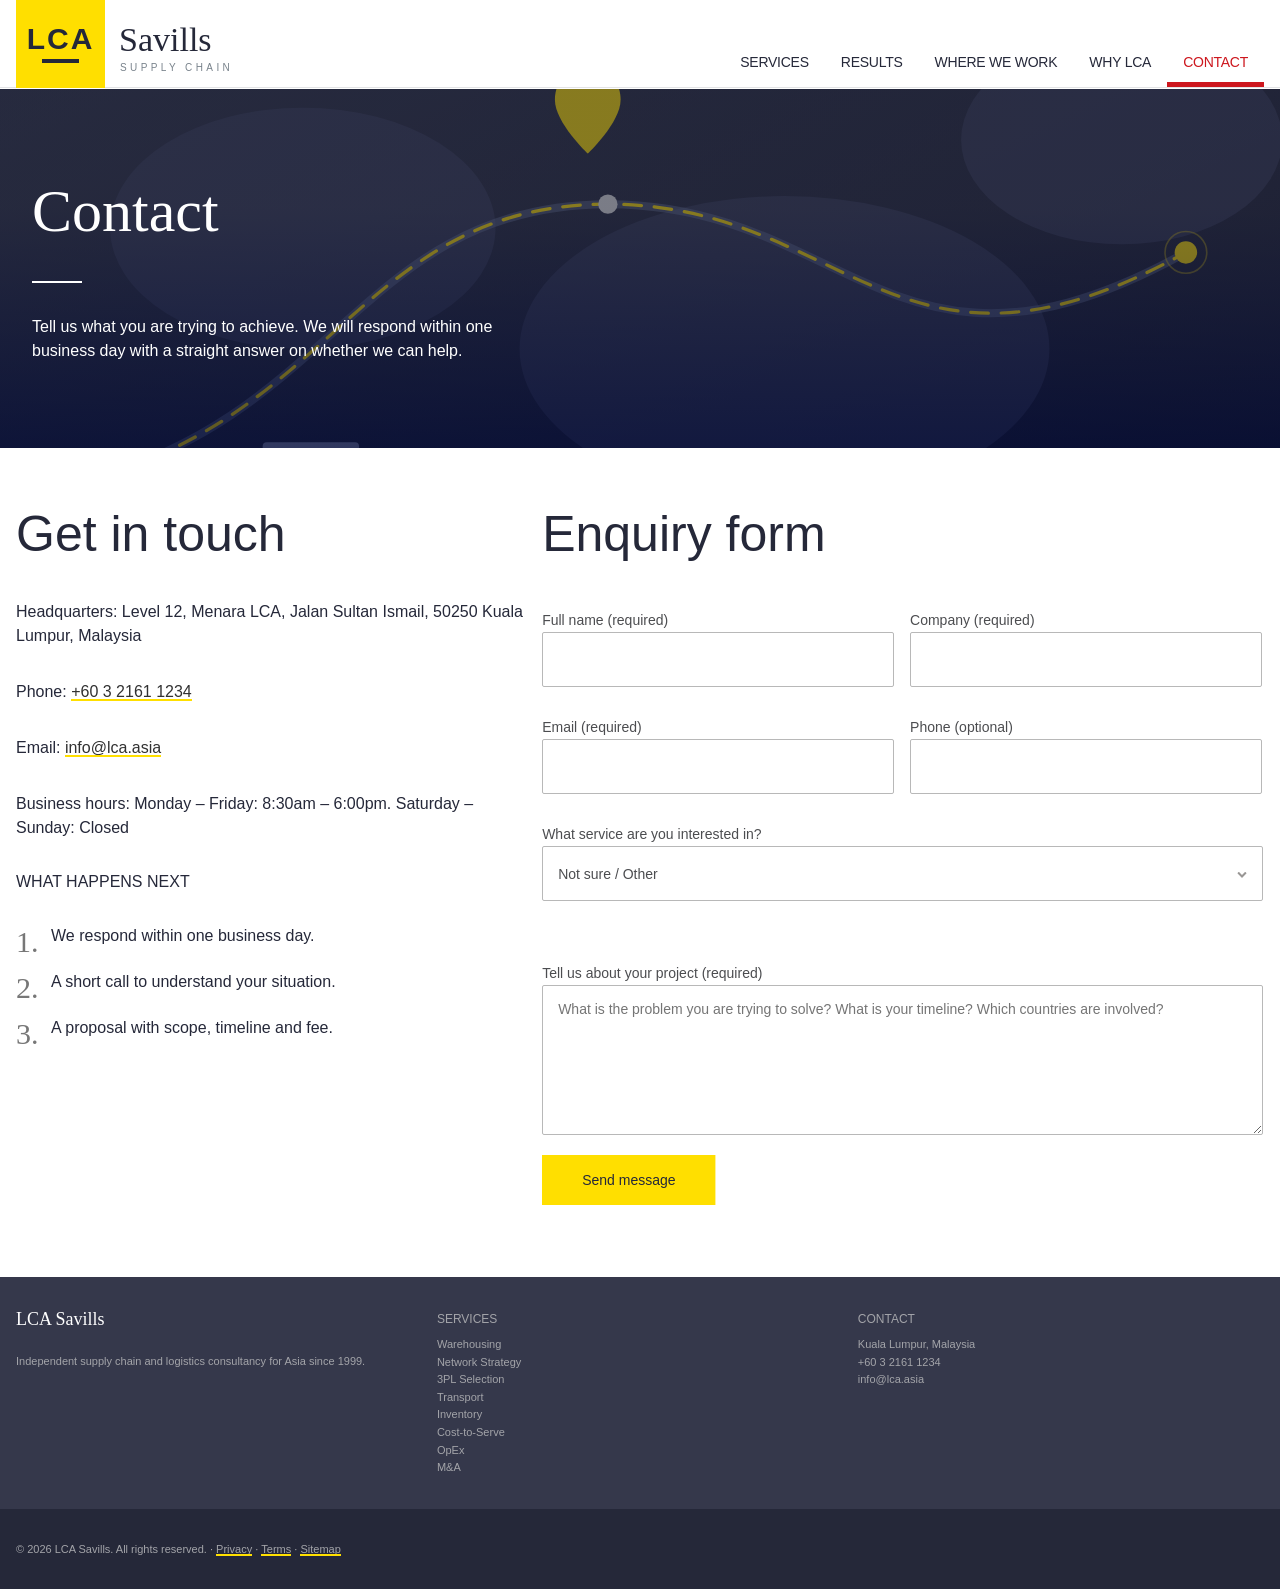
==== contact.html @ d0bd8bb9 "LCA Savills site" ====
<!DOCTYPE html>
<html lang="en">
<head>
<meta charset="utf-8">
<meta name="viewport" content="width=device-width, initial-scale=1">
<title>Contact — LCA Savills</title>
<meta name="description" content="Tell us what you are trying to achieve. We will respond within one business day with a straight answer on whether we can help.">
<link rel="icon" href="assets/favicon.svg" type="image/svg+xml">
<link rel="stylesheet" href="css/savills-core.css">
<link rel="stylesheet" href="css/demo.css">
</head>
<body>
<header class="sv-header">
  <div class="sv-header__wrap">
    <div class="sv-header__inner">
      <a class="sv-header__home" href="index.html" aria-label="LCA Savills — home">
        <img class="sv-header__logo" src="assets/lca-logo.svg" alt="LCA Savills">
      </a>
      <ul class="sv-header__tool-set">
        <li class="sv-header__tool-item sv--menu sv-view-lt-lrg">
          <button class="sv-header__tool-action" type="button" data-nav-open>
            <span>Menu</span>
          </button>
        </li>
      </ul>
      <nav class="sv-nav sv-nav--outer" data-nav aria-label="Main navigation">
        <div class="sv-nav__lead sv-view-lt-lrg">
          <p class="sv-nav__heading">LCA Savills</p>
          <button class="sv-nav__close" type="button" data-nav-close><span>Close</span></button>
        </div>
        <ul class="sv-nav__items">
          <li class="sv-nav__item"><a class="sv-nav__label" href="services.html">Services</a></li>
          <li class="sv-nav__item"><a class="sv-nav__label" href="results.html">Results</a></li>
          <li class="sv-nav__item"><a class="sv-nav__label" href="where-we-work.html">Where We Work</a></li>
          <li class="sv-nav__item"><a class="sv-nav__label" href="why-lca.html">Why LCA</a></li>
          <li class="sv-nav__item sv--active"><a class="sv-nav__label" href="contact.html">Contact</a></li>
        </ul>
      </nav>
    </div>
  </div>
</header>

<main>

  <div class="sv-page-banner demo-hero">
    <span class="sv-image-treatment sv--type-7">
      <img src="assets/hero-transport.svg" alt="">
    </span>
    <div class="sv-page-banner__content">
      <div class="sv-contained">
        <h1 class="sv-page-banner__title">Contact</h1>
        <p class="sv-page-banner__intro">Tell us what you are trying to achieve. We will respond within one business day with a straight answer on whether we can help.</p>
      </div>
    </div>
  </div>

  <section class="sv-contained demo-section">
    <div class="sv-row">
      <div class="sv-col sv--sml-5">
        <h2 class="sv-text-section-heading sv--lrg">Get in touch</h2>
        <p class="sv-copy"><strong>Headquarters:</strong> Level 12, Menara LCA, Jalan Sultan Ismail, 50250 Kuala Lumpur, Malaysia</p>
        <p class="sv-copy"><strong>Phone:</strong> <a href="tel:+60321611234">+60 3 2161 1234</a></p>
        <p class="sv-copy"><strong>Email:</strong> <a href="mailto:info@lca.asia">info@lca.asia</a></p>
        <p class="sv-copy"><strong>Business hours:</strong> Monday &ndash; Friday: 8:30am &ndash; 6:00pm. Saturday &ndash; Sunday: Closed</p>
        <h3 class="sv-copy-heading demo-mt-2">What happens next</h3>
        <ol class="sv-list sv--numbers">
          <li>We respond within one business day.</li>
          <li>A short call to understand your situation.</li>
          <li>A proposal with scope, timeline and fee.</li>
        </ol>
      </div>
      <div class="sv-col sv--sml-7">
        <h2 class="sv-text-section-heading sv--lrg">Enquiry form</h2>
        <form class="sv--static" data-demo-form novalidate>
          <div class="sv-row">
            <div class="sv-col sv--sml-6">
              <div class="sv-custom-input">
                <label for="f-name">Full name (required)</label>
                <input type="text" id="f-name" name="name" autocomplete="name" required>
              </div>
            </div>
            <div class="sv-col sv--sml-6">
              <div class="sv-custom-input">
                <label for="f-company">Company (required)</label>
                <input type="text" id="f-company" name="company" autocomplete="organization" required>
              </div>
            </div>
          </div>
          <div class="sv-row">
            <div class="sv-col sv--sml-6">
              <div class="sv-custom-input">
                <label for="f-email">Email (required)</label>
                <input type="email" id="f-email" name="email" autocomplete="email" required>
              </div>
            </div>
            <div class="sv-col sv--sml-6">
              <div class="sv-custom-input">
                <label for="f-phone">Phone (optional)</label>
                <input type="tel" id="f-phone" name="phone" autocomplete="tel">
              </div>
            </div>
          </div>
          <div class="sv-custom-input">
            <label for="f-service">What service are you interested in?</label>
            <select id="f-service" name="service">
              <option>Warehousing, End to End</option>
              <option>Network Strategy</option>
              <option>3PL Selection</option>
              <option>Transport &amp; Last Mile</option>
              <option>Inventory &amp; Forecasting</option>
              <option>Cost-to-Serve</option>
              <option>Operational Excellence</option>
              <option>M&amp;A Support</option>
              <option selected>Not sure / Other</option>
            </select>
          </div>
          <div class="sv-custom-input">
            <label for="f-message">Tell us about your project (required)</label>
            <textarea id="f-message" name="message" placeholder="What is the problem you are trying to solve? What is your timeline? Which countries are involved?" required></textarea>
          </div>
          <button class="sv-button" type="submit">Send message</button>
        </form>
        <div data-form-success hidden>
          <p class="sv-successful-result__message">Thank you &mdash; We have received your message and will respond within one business day. If your matter is urgent, please call us on <a href="tel:+60321611234">+60 3 2161 1234</a>.</p>
        </div>
      </div>
    </div>
  </section>

</main>

<footer class="sv-footer">
  <div class="sv-contained">
    <div class="sv-footer__inner">
      <div class="sv-row">
        <div class="sv-col sv--sml-4 sv-footer__info">
          <h2 class="sv-footer__heading">LCA Savills</h2>
          <ul class="sv-footer__list">
            <li class="sv-footer__list-item">Independent supply chain and logistics consultancy for Asia since 1999.</li>
          </ul>
        </div>
        <div class="sv-col sv--sml-4">
          <h2 class="sv-footer__subheading">Services</h2>
          <ul class="sv-footer__list">
            <li class="sv-footer__list-item"><a href="warehousing-end-to-end.html">Warehousing</a></li>
            <li class="sv-footer__list-item"><a href="supply-chain-network-strategy.html">Network Strategy</a></li>
            <li class="sv-footer__list-item"><a href="logistics-outsourcing-3pl.html">3PL Selection</a></li>
            <li class="sv-footer__list-item"><a href="transport-last-mile.html">Transport</a></li>
            <li class="sv-footer__list-item"><a href="inventory-forecasting-planning.html">Inventory</a></li>
            <li class="sv-footer__list-item"><a href="cost-to-serve-cost-reduction.html">Cost-to-Serve</a></li>
            <li class="sv-footer__list-item"><a href="operational-excellence.html">OpEx</a></li>
            <li class="sv-footer__list-item"><a href="mna-investment-support.html">M&amp;A</a></li>
          </ul>
        </div>
        <div class="sv-col sv--sml-4">
          <h2 class="sv-footer__subheading">Contact</h2>
          <ul class="sv-footer__list">
            <li class="sv-footer__list-item">Kuala Lumpur, Malaysia</li>
            <li class="sv-footer__list-item"><a href="tel:+60321611234">+60 3 2161 1234</a></li>
            <li class="sv-footer__list-item"><a href="mailto:info@lca.asia">info@lca.asia</a></li>
          </ul>
        </div>
      </div>
    </div>
  </div>
  <div class="sv-footer__footer">
    <div class="sv-contained">
      <div class="sv-footer__inner">
        <p class="sv-smallprint">&copy; 2026 LCA Savills. All rights reserved. &middot; <a href="#">Privacy</a> &middot; <a href="#">Terms</a> &middot; <a href="#">Sitemap</a></p>
      </div>
    </div>
  </div>
</footer>

<script src="js/demo.js"></script>
</body>
</html>
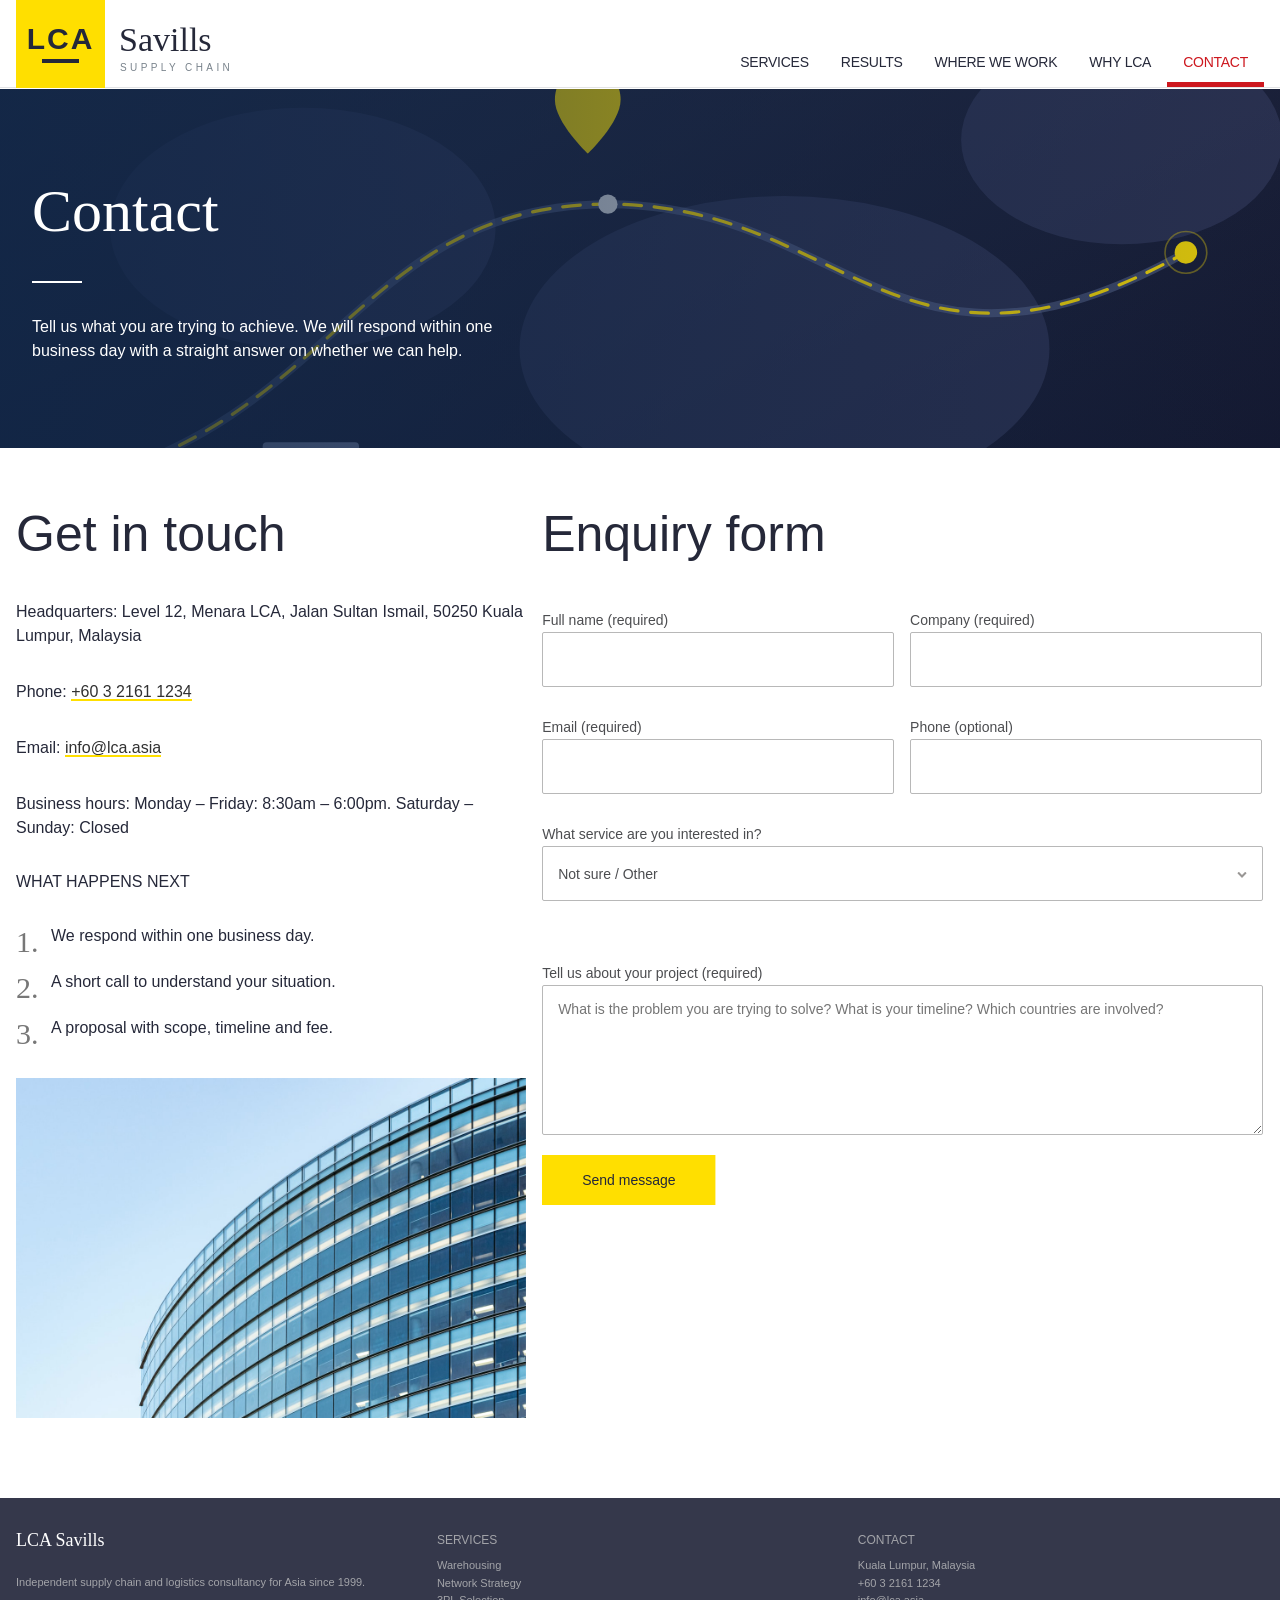
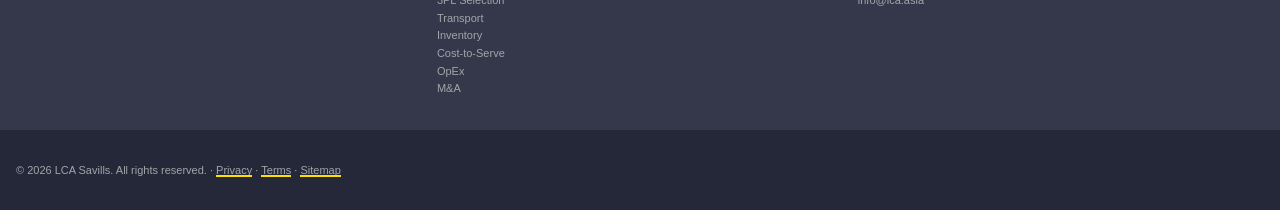
==== commit 6f210420: "Add stock photography across all pages - Fetch 36 subject-matched Unsplash photos into assets/img (U" ====
--- a/contact.html
+++ b/contact.html
@@ -68,6 +68,9 @@
           <li>A short call to understand your situation.</li>
           <li>A proposal with scope, timeline and fee.</li>
         </ol>
+        <span class="sv-image-treatment demo-figure demo-figure--32 demo-mt-2">
+          <img src="assets/img/c1.jpg" alt="LCA Savills office in Kuala Lumpur" loading="lazy">
+        </span>
       </div>
       <div class="sv-col sv--sml-7">
         <h2 class="sv-text-section-heading sv--lrg">Enquiry form</h2>
--- a/css/demo.css
+++ b/css/demo.css
@@ -82,3 +82,84 @@
 .demo-figure img {
     width: 100%;
 }
+
+/* ==========================================================================
+   Stock photography (added for the photo pass). Photos live in /assets/img/
+   named by slot code (h1.jpg, sn1.jpg, ...). See the placement handoff.
+   ========================================================================== */
+
+/* Hero photos: full-bleed backdrop behind the white headline. Swap the
+   Savills type overlay for the handoff navy gradient so text stays legible. */
+.demo-hero .sv-image-treatment:before {
+    background-image: linear-gradient(90deg, rgba(15, 38, 71, .82), rgba(15, 38, 71, .15));
+    opacity: 1;
+}
+
+/* Content images beside copy: consistent cover crop, slightly desaturated
+   for a calm, natural-light look across mixed sources. */
+.demo-figure img,
+.demo-band-media img,
+.demo-thumb img {
+    display: block;
+    -o-object-fit: cover;
+    object-fit: cover;
+    filter: saturate(.9);
+}
+
+.demo-figure--32 img { aspect-ratio: 3 / 2; height: auto; }
+.demo-figure--43 img { aspect-ratio: 4 / 3; height: auto; }
+
+/* Full-width photo used to break up a padded band (e.g. testimonials). */
+.demo-band-media {
+    margin-bottom: 2rem;
+    overflow: hidden;
+}
+
+.demo-band-media img {
+    width: 100%;
+    height: 15rem;
+}
+
+/* Case-study card thumbnail (4:3) sitting above the card body. */
+.demo-thumb {
+    display: block;
+    overflow: hidden;
+    margin-bottom: 1rem;
+}
+
+.demo-thumb img {
+    width: 100%;
+    aspect-ratio: 4 / 3;
+}
+
+/* Country / where-we-work photo (3:2). */
+.demo-country-media {
+    display: block;
+    overflow: hidden;
+    margin-bottom: 1rem;
+}
+
+.demo-country-media img {
+    width: 100%;
+    aspect-ratio: 3 / 2;
+    -o-object-fit: cover;
+    object-fit: cover;
+    filter: saturate(.9);
+}
+
+/* Team headshot (1:1). */
+.demo-headshot {
+    display: block;
+    overflow: hidden;
+    width: 100%;
+    max-width: 13rem;
+    margin-bottom: 1rem;
+}
+
+.demo-headshot img {
+    width: 100%;
+    aspect-ratio: 1 / 1;
+    -o-object-fit: cover;
+    object-fit: cover;
+    filter: saturate(.9);
+}
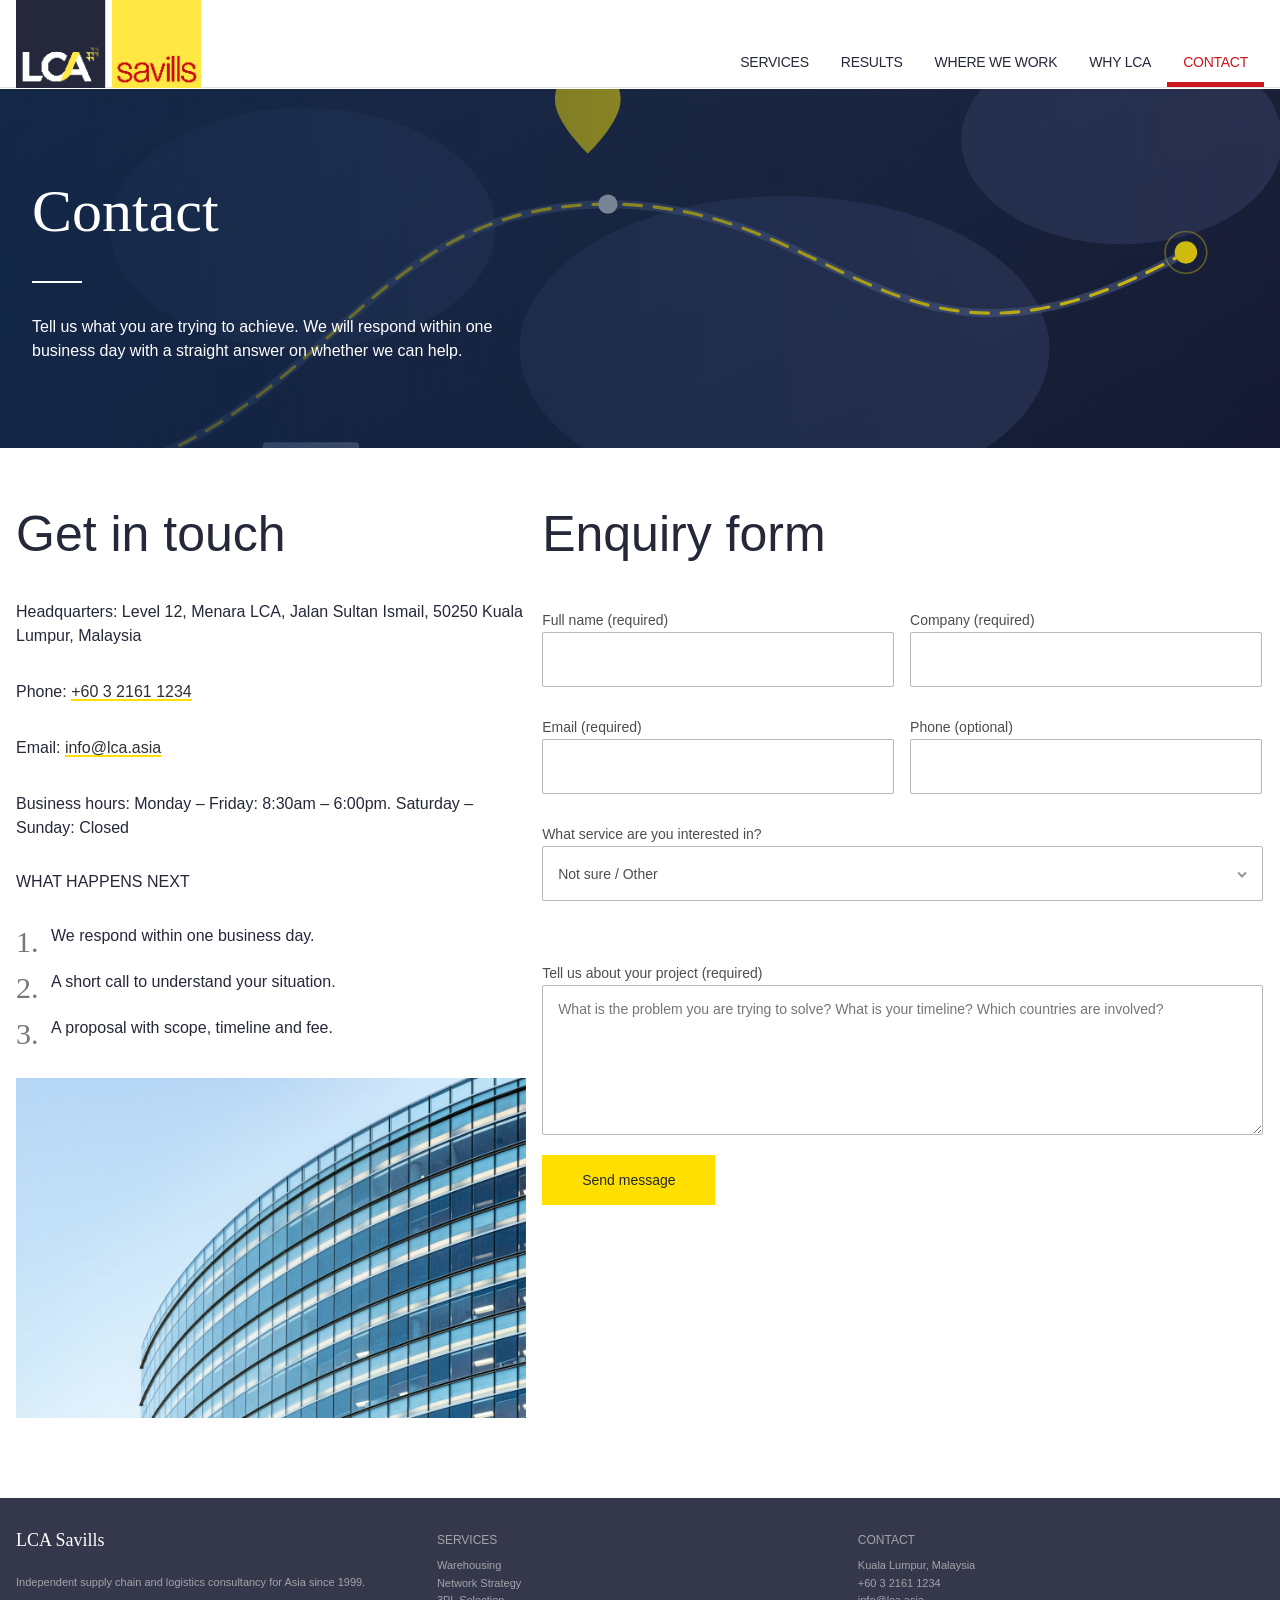
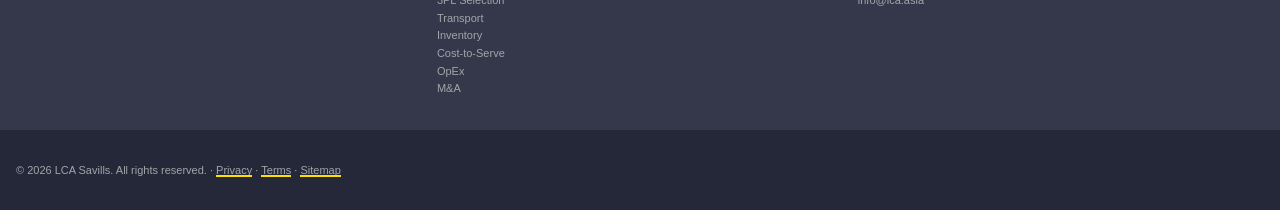
==== commit b35b23f9: "Align site sections with Savills design system (marketing v3) Convert the marketing-requested sectio" ====
--- a/contact.html
+++ b/contact.html
@@ -14,7 +14,7 @@
   <div class="sv-header__wrap">
     <div class="sv-header__inner">
       <a class="sv-header__home" href="index.html" aria-label="LCA Savills — home">
-        <img class="sv-header__logo" src="assets/lca-logo.svg" alt="LCA Savills">
+        <img class="sv-header__logo" src="assets/lca-savills-logo.png" alt="LCA Savills">
       </a>
       <ul class="sv-header__tool-set">
         <li class="sv-header__tool-item sv--menu sv-view-lt-lrg">
--- a/css/demo.css
+++ b/css/demo.css
@@ -147,6 +147,23 @@
     filter: saturate(.9);
 }
 
+/* Featured-content rows (first use in this demo): make the image half cover
+   its box, since the core sv-image-treatment cover rule is scoped elsewhere. */
+.demo-featured .sv-featured-content__image,
+.demo-featured .sv-featured-content__image .sv-image-treatment {
+    display: block;
+    width: 100%;
+    height: 100%;
+}
+
+.demo-featured .sv-featured-content__image .sv-image-treatment img {
+    width: 100%;
+    height: 100%;
+    -o-object-fit: cover;
+    object-fit: cover;
+    filter: saturate(.9);
+}
+
 /* Team headshot (1:1). */
 .demo-headshot {
     display: block;
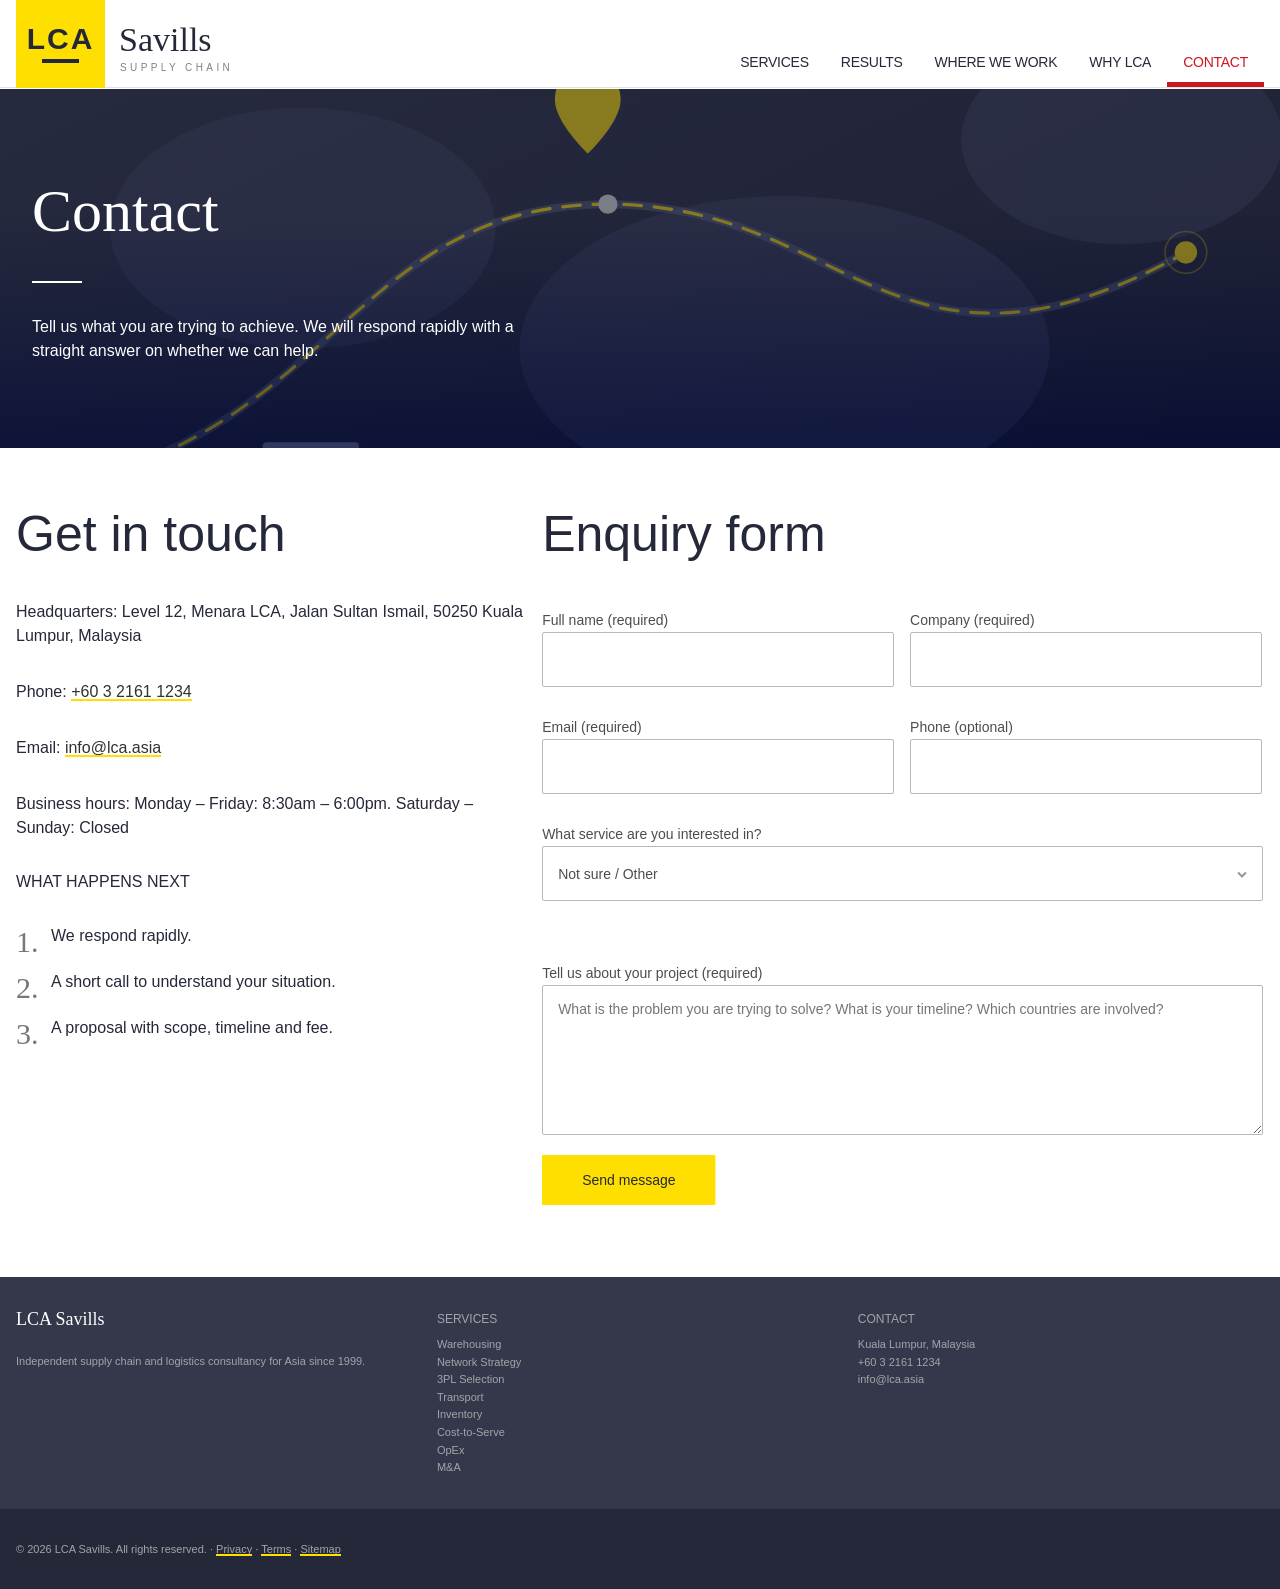
==== commit 4a7f5520: "Update site content to v4" ====
--- a/contact.html
+++ b/contact.html
@@ -4,7 +4,7 @@
 <meta charset="utf-8">
 <meta name="viewport" content="width=device-width, initial-scale=1">
 <title>Contact — LCA Savills</title>
-<meta name="description" content="Tell us what you are trying to achieve. We will respond within one business day with a straight answer on whether we can help.">
+<meta name="description" content="Tell us what you are trying to achieve. We will respond rapidly with a straight answer on whether we can help.">
 <link rel="icon" href="assets/favicon.svg" type="image/svg+xml">
 <link rel="stylesheet" href="css/savills-core.css">
 <link rel="stylesheet" href="css/demo.css">
@@ -14,7 +14,7 @@
   <div class="sv-header__wrap">
     <div class="sv-header__inner">
       <a class="sv-header__home" href="index.html" aria-label="LCA Savills — home">
-        <img class="sv-header__logo" src="assets/lca-savills-logo.png" alt="LCA Savills">
+        <img class="sv-header__logo" src="assets/lca-logo.svg" alt="LCA Savills">
       </a>
       <ul class="sv-header__tool-set">
         <li class="sv-header__tool-item sv--menu sv-view-lt-lrg">
@@ -49,7 +49,7 @@
     <div class="sv-page-banner__content">
       <div class="sv-contained">
         <h1 class="sv-page-banner__title">Contact</h1>
-        <p class="sv-page-banner__intro">Tell us what you are trying to achieve. We will respond within one business day with a straight answer on whether we can help.</p>
+        <p class="sv-page-banner__intro">Tell us what you are trying to achieve. We will respond rapidly with a straight answer on whether we can help.</p>
       </div>
     </div>
   </div>
@@ -64,13 +64,10 @@
         <p class="sv-copy"><strong>Business hours:</strong> Monday &ndash; Friday: 8:30am &ndash; 6:00pm. Saturday &ndash; Sunday: Closed</p>
         <h3 class="sv-copy-heading demo-mt-2">What happens next</h3>
         <ol class="sv-list sv--numbers">
-          <li>We respond within one business day.</li>
+          <li>We respond rapidly.</li>
           <li>A short call to understand your situation.</li>
           <li>A proposal with scope, timeline and fee.</li>
         </ol>
-        <span class="sv-image-treatment demo-figure demo-figure--32 demo-mt-2">
-          <img src="assets/img/c1.jpg" alt="LCA Savills office in Kuala Lumpur" loading="lazy">
-        </span>
       </div>
       <div class="sv-col sv--sml-7">
         <h2 class="sv-text-section-heading sv--lrg">Enquiry form</h2>
--- a/css/demo.css
+++ b/css/demo.css
@@ -82,101 +82,3 @@
 .demo-figure img {
     width: 100%;
 }
-
-/* ==========================================================================
-   Stock photography (added for the photo pass). Photos live in /assets/img/
-   named by slot code (h1.jpg, sn1.jpg, ...). See the placement handoff.
-   ========================================================================== */
-
-/* Hero photos: full-bleed backdrop behind the white headline. Swap the
-   Savills type overlay for the handoff navy gradient so text stays legible. */
-.demo-hero .sv-image-treatment:before {
-    background-image: linear-gradient(90deg, rgba(15, 38, 71, .82), rgba(15, 38, 71, .15));
-    opacity: 1;
-}
-
-/* Content images beside copy: consistent cover crop, slightly desaturated
-   for a calm, natural-light look across mixed sources. */
-.demo-figure img,
-.demo-band-media img,
-.demo-thumb img {
-    display: block;
-    -o-object-fit: cover;
-    object-fit: cover;
-    filter: saturate(.9);
-}
-
-.demo-figure--32 img { aspect-ratio: 3 / 2; height: auto; }
-.demo-figure--43 img { aspect-ratio: 4 / 3; height: auto; }
-
-/* Full-width photo used to break up a padded band (e.g. testimonials). */
-.demo-band-media {
-    margin-bottom: 2rem;
-    overflow: hidden;
-}
-
-.demo-band-media img {
-    width: 100%;
-    height: 15rem;
-}
-
-/* Case-study card thumbnail (4:3) sitting above the card body. */
-.demo-thumb {
-    display: block;
-    overflow: hidden;
-    margin-bottom: 1rem;
-}
-
-.demo-thumb img {
-    width: 100%;
-    aspect-ratio: 4 / 3;
-}
-
-/* Country / where-we-work photo (3:2). */
-.demo-country-media {
-    display: block;
-    overflow: hidden;
-    margin-bottom: 1rem;
-}
-
-.demo-country-media img {
-    width: 100%;
-    aspect-ratio: 3 / 2;
-    -o-object-fit: cover;
-    object-fit: cover;
-    filter: saturate(.9);
-}
-
-/* Featured-content rows (first use in this demo): make the image half cover
-   its box, since the core sv-image-treatment cover rule is scoped elsewhere. */
-.demo-featured .sv-featured-content__image,
-.demo-featured .sv-featured-content__image .sv-image-treatment {
-    display: block;
-    width: 100%;
-    height: 100%;
-}
-
-.demo-featured .sv-featured-content__image .sv-image-treatment img {
-    width: 100%;
-    height: 100%;
-    -o-object-fit: cover;
-    object-fit: cover;
-    filter: saturate(.9);
-}
-
-/* Team headshot (1:1). */
-.demo-headshot {
-    display: block;
-    overflow: hidden;
-    width: 100%;
-    max-width: 13rem;
-    margin-bottom: 1rem;
-}
-
-.demo-headshot img {
-    width: 100%;
-    aspect-ratio: 1 / 1;
-    -o-object-fit: cover;
-    object-fit: cover;
-    filter: saturate(.9);
-}
